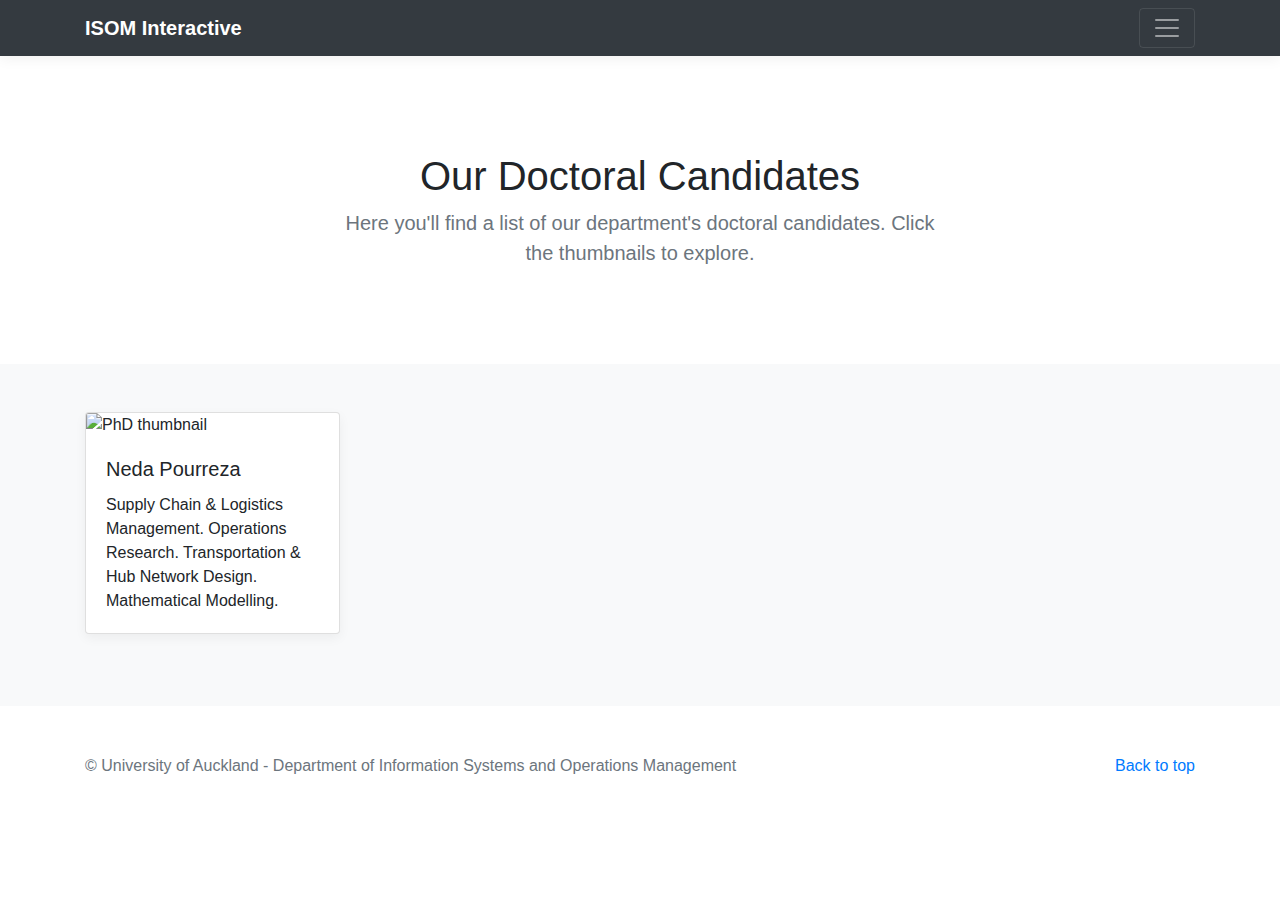
==== profiles.html @ 83c90c2b "Commit profiles prototype" ====
<!doctype html>
<html lang="en">

<head>
  <meta charset="utf-8">
  <meta name="viewport" content="width=device-width, initial-scale=1, shrink-to-fit=no">
  <meta name="description" content="Website for ISOM's touch screen display">
  <meta name="author" content="Shohil Kishore - University of Auckland ISOM Department">
  <!-- Favicon required -->
  <link rel="icon" href="images/favicon.ico">

  <!-- Page title -->
  <title>Our Doctoral Candidates</title>

  <!-- Bootstrap core CSS -->
  <link href="https://maxcdn.bootstrapcdn.com/bootstrap/4.0.0/css/bootstrap.min.css" rel="stylesheet">

  <!-- Custom template styles -->
  <link href="cards.css" rel="stylesheet">
</head>

<body id="bodyTag">
  <!-- Required for page fade effect -->
  <script>document.body.className = 'fade';</script>

  <!-- Navbar -->
  <header>
    <div class="collapse bg-dark" id="navbarHeader">
      <div class="container">
        <div class="row">
          <div class="col-sm-8 col-md-7 py-4">
            <h4 class="text-white">About</h4>
            <p class="text-muted">
              Welcome to ISOM's interactive platform. Here you'll find information about our current projects as well
              as
              our PhD candidates.
              Questions or concerns? Reach out to Josephine or Shohil.
            </p>
          </div>
          <div class="col-sm-4 offset-md-1 py-4">
            <h4 class="text-white">Contact</h4>
            <ul class="list-unstyled">
              <li><span class="text-white">Josephine Lee</span></li>
              <li><span class="text-muted">Email: jyt.lee@auckland.ac.nz</span></li>
              <br>
              <li><span class="text-white">Shohil Kishore</span></li>
              <li><span class="text-muted">Email: s.kishore@auckland.ac.nz</span></li>
            </ul>
          </div>
        </div>
      </div>
    </div>
    <div class="navbar navbar-dark bg-dark box-shadow">
      <div class="container d-flex justify-content-between">
        <a href="/index.html" class="navbar-brand d-flex align-items-center">
          <strong>ISOM Interactive</strong>
        </a>
        <button class="navbar-toggler" type="button" data-toggle="collapse" data-target="#navbarHeader" aria-controls="navbarHeader"
          aria-expanded="false" aria-label="Toggle navigation">
          <span class="navbar-toggler-icon"></span>
        </button>
      </div>
    </div>
  </header>

  <main role="main">

    <!-- Jumbotron -->
    <section class="jumbotron text-center">
      <div class="container">
        <h1 class="jumbotron-heading">Our Doctoral Candidates</h1>
        <p class="lead text-muted">Here you'll find a list of our department's doctoral candidates.
          Click the thumbnails to explore.
        </p>
        <!-- <p>
          <a href="#" class="btn btn-primary my-2">Primary action</a>
          <a href="#" class="btn btn-secondary my-2">Secondary action</a>
        </p> -->
      </div>
    </section>

    <div class="album py-5 bg-light">
      <div class="container">
        <div class="row">

          <!-- First card - Neda -->
          <div class="col-md-3">
            <div class="card mb-4 box-shadow">
              <img class="card-img-top" src="./images/profiles/Neda.jpg" alt="PhD thumbnail" data-toggle="modal"
                data-target="#modal-1">
              <!-- Modal -->
              <div class="modal fade" id="modal-1" tabindex="-1" role="dialog" aria-labelledby="myModalLabel"
                aria-hidden="true">
                <div class="modal-dialog modal-dialog-centered modal-lg">
                  <div class="modal-content">
                    <div class="modal-header">
                      <h5 class="modal-title">Neda Pourreza</h5>
                      <button type="button" class="close" data-dismiss="modal" aria-label="Close">
                        <span aria-hidden="true">&times;</span>
                      </button>
                    </div>
                    <div class="modal-body">
                      <div class="col-md-6 float">
                        <img class="modal-image" src="./images/profiles/Neda.jpg" alt="Thumbnail" data-toggle="modal">
                      </div>
                      <div class="col-md-6 float">
                        <p>My thesis title: Designing a resilient supply chain network for healthcare operations: A New Zealand perspective</p>
                        <p>My country: Iran</p>
                        <p>My research interests: Supply Chain & Logistics Management, Operations Research, Transportation & Hub Network Design, Modelling Uncertainty, Mathematical Modelling</p>
                      </div>
                    </div>
                  </div>
                </div>
              </div>
              <div class="card-body">
                <h5 class="card-title">Neda Pourreza</h5>
                <p class="card-text">Supply Chain & Logistics Management. Operations Research. Transportation & Hub
                  Network Design. Mathematical Modelling.</p>
              </div>
            </div>
          </div>
        </div>
      </div>
    </div>

  </main>

  <footer class="text-muted">
    <div class="container">
      <p class="float-right">
        <a href="#">Back to top</a>
      </p>
      <p>&copy; University of Auckland - Department of Information Systems and Operations Management</p>
    </div>
  </footer>

  <!-- Bootstrap core JavaScript -->
  <script src="https://code.jquery.com/jquery-3.3.1.min.js" integrity="sha256-FgpCb/KJQlLNfOu91ta32o/NMZxltwRo8QtmkMRdAu8="
    crossorigin="anonymous"></script>
  <script src="https://cdnjs.cloudflare.com/ajax/libs/popper.js/1.12.9/umd/popper.min.js" integrity="sha384-ApNbgh9B+Y1QKtv3Rn7W3mgPxhU9K/ScQsAP7hUibX39j7fakFPskvXusvfa0b4Q"
    crossorigin="anonymous"></script>
  <script src="https://maxcdn.bootstrapcdn.com/bootstrap/4.0.0/js/bootstrap.min.js" integrity="sha384-JZR6Spejh4U02d8jOt6vLEHfe/JQGiRRSQQxSfFWpi1MquVdAyjUar5+76PVCmYl"
    crossorigin="anonymous"></script>
  <script src="https://cdnjs.cloudflare.com/ajax/libs/holder/2.9.4/holder.min.js"></script>
  <script src="https://code.jquery.com/ui/1.12.0/jquery-ui.min.js" integrity="sha256-eGE6blurk5sHj+rmkfsGYeKyZx3M4bG+ZlFyA7Kns7E="
    crossorigin="anonymous"></script>

  <!-- JavaScript file -->
  <script src="cards.js"></script>

</body>

</html>
---- cards.css ----
:root {
  --jumbotron-padding-y: 3rem;
}

.jumbotron {
  padding-top: var(--jumbotron-padding-y);
  padding-bottom: var(--jumbotron-padding-y);
  margin-bottom: 0;
  background-color: #fff;
}
@media (min-width: 768px) {
  .jumbotron {
    padding-top: calc(var(--jumbotron-padding-y) * 2);
    padding-bottom: calc(var(--jumbotron-padding-y) * 2);
  }
}

.jumbotron p:last-child {
  margin-bottom: 0;
}

.jumbotron-heading {
  font-weight: 300;
}

.jumbotron .container {
  max-width: 40rem;
}

footer {
  padding-top: 3rem;
  padding-bottom: 3rem;
}

footer p {
  margin-bottom: .25rem;
}

.box-shadow { 
  box-shadow: 0 .25rem .75rem rgba(0, 0, 0, .05); 
}

.bmd-modalContent {
  box-shadow: none;
  background-color: transparent;
  border: 0;
}

.iframe-container {
  overflow: hidden;
  padding-top: 56.25%;
  position: relative;
}

.iframe-container iframe {
   border: 0;
   height: 100%;
   left: 0;
   position: absolute;
   top: 0;
   width: 100%;
}

body {
  opacity: 1;
  transition: 1s opacity;
}

body.fade {
    opacity: 0;
    transition: none;
}

.modal-body {
  overflow: auto;
  padding-top: 4%;
}

.float {
  float: left;
  width: 50%;
}

.modal-image {
  width: 100%;
  height: auto;
  padding-bottom: 5%;
}
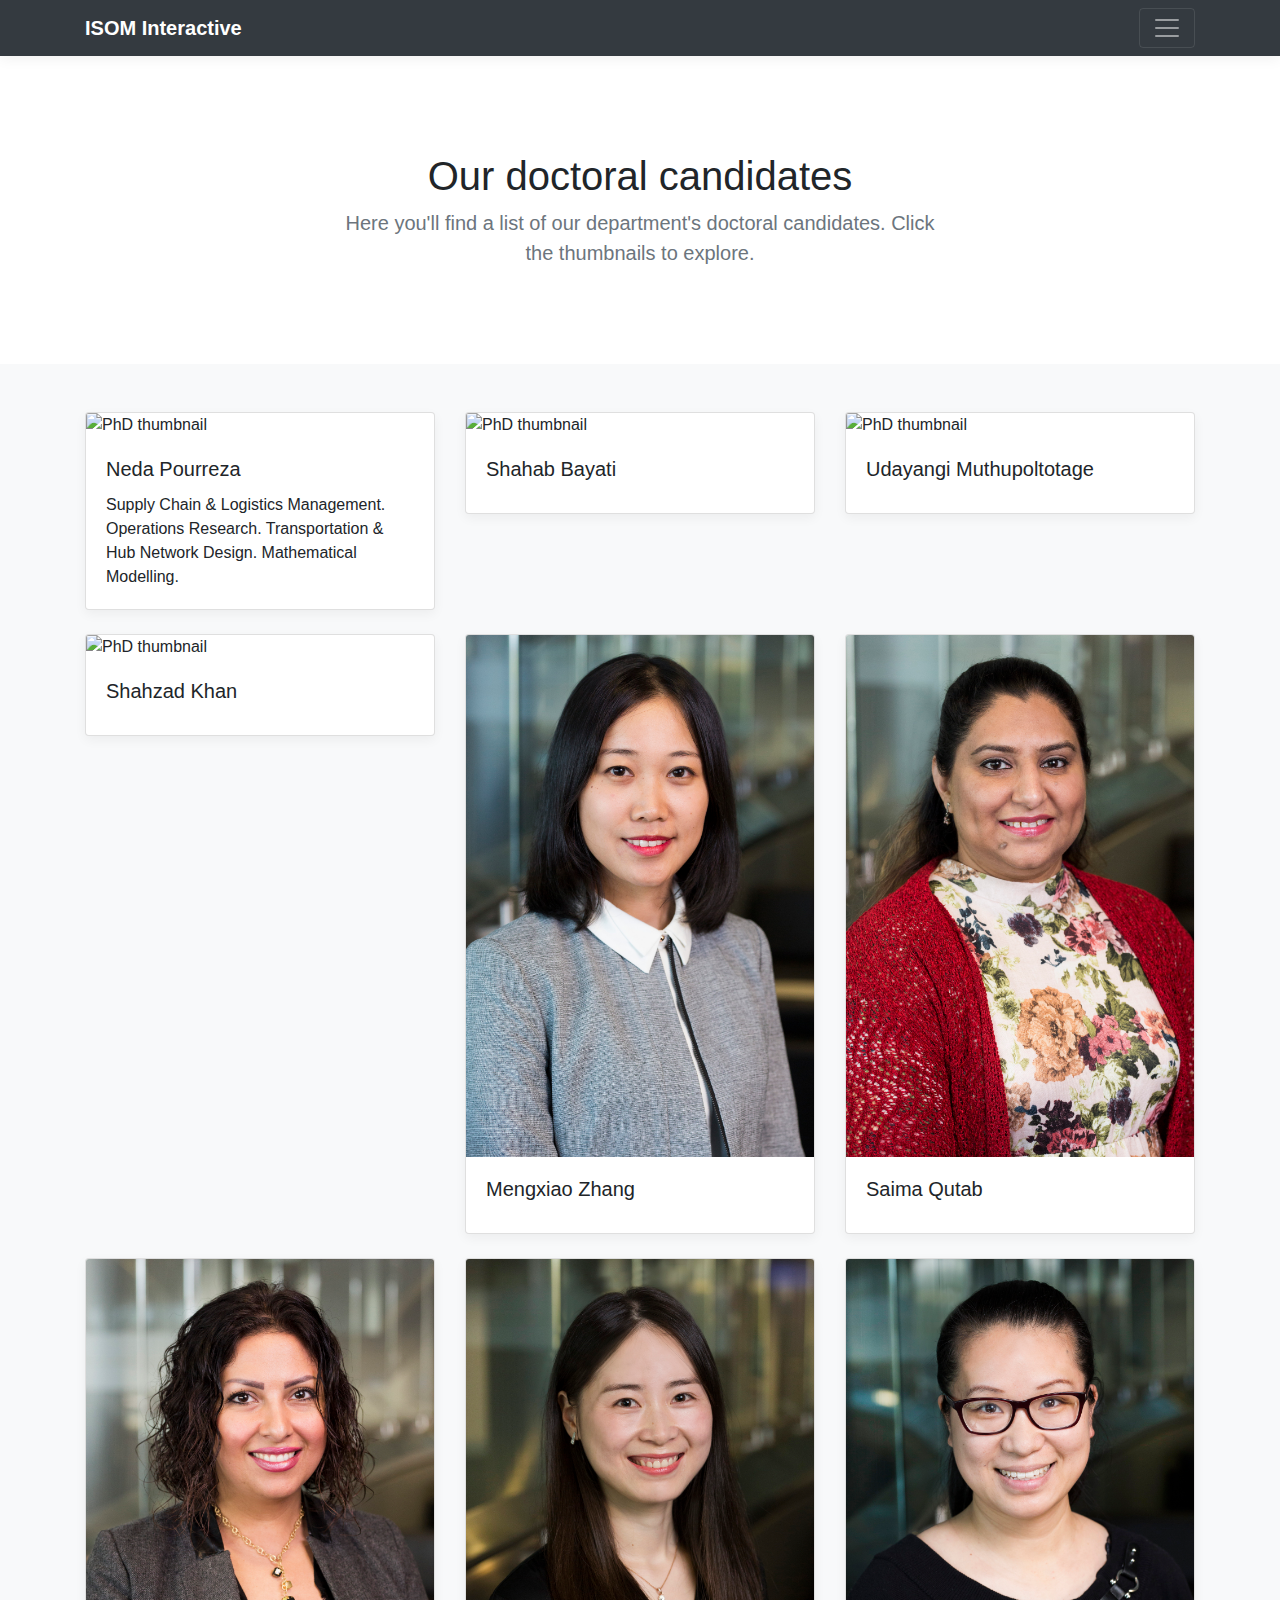
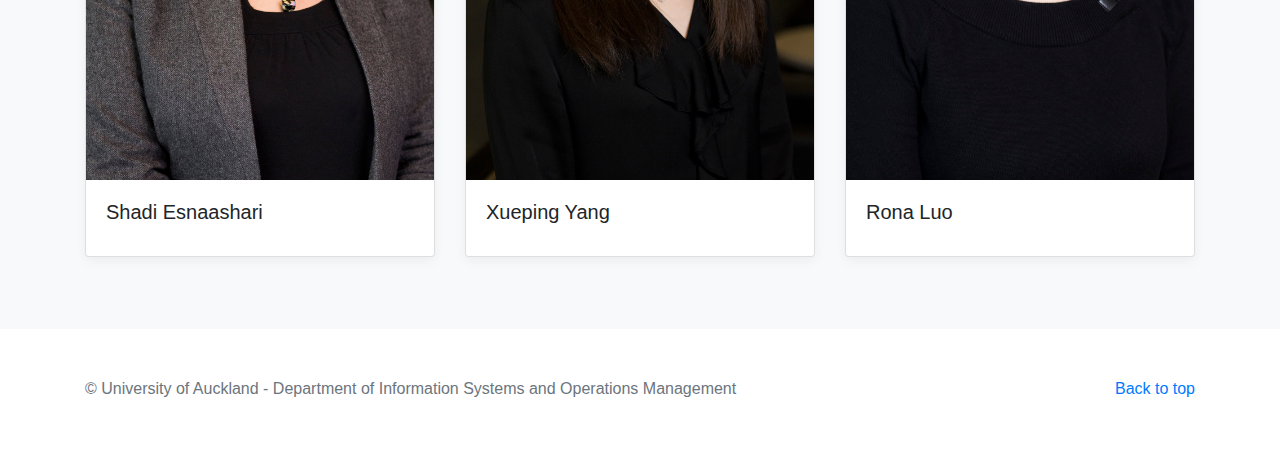
==== commit fa9cf85d: "Added profiles page link" ====
--- a/profiles.html
+++ b/profiles.html
@@ -10,7 +10,7 @@
   <link rel="icon" href="images/favicon.ico">
 
   <!-- Page title -->
-  <title>Our Doctoral Candidates</title>
+  <title>Our doctoral candidates</title>
 
   <!-- Bootstrap core CSS -->
   <link href="https://maxcdn.bootstrapcdn.com/bootstrap/4.0.0/css/bootstrap.min.css" rel="stylesheet">
@@ -28,16 +28,29 @@
     <div class="collapse bg-dark" id="navbarHeader">
       <div class="container">
         <div class="row">
-          <div class="col-sm-8 col-md-7 py-4">
-            <h4 class="text-white">About</h4>
+          <!-- <div class="col-sm-4 col-md-4 py-4">
+          <h4 class="text-white">About</h4>
+          <p class="text-muted">
+            Welcome to ISOM's interactive platform. Here you'll find information about our current projects as well as
+            our PhD candidates.
+            Questions or concerns? Reach out to Josephine or Shohil.
+          </p>
+        </div> -->
+          <div class="col-sm-4 col-md-8 py-4">
+            <a class="remove-hover" href="/index.html">
+              <h4 class="text-white">Our projects</h4>
+            </a>
             <p class="text-muted">
-              Welcome to ISOM's interactive platform. Here you'll find information about our current projects as well
-              as
-              our PhD candidates.
-              Questions or concerns? Reach out to Josephine or Shohil.
+              Here you'll find a collection of our department's current projects, research and ideas.
             </p>
-          </div>
-          <div class="col-sm-4 offset-md-1 py-4">
+            <a class="remove-hover" href="/profiles.html">
+              <h4 class="text-white">Our doctoral candidates</h4>
+            </a>
+            <p class="text-muted">
+              Here you'll find a list of our department's doctoral candidates.
+            </p>
+          </div>
+          <div class="col-sm-4 col-md-4 py-4">
             <h4 class="text-white">Contact</h4>
             <ul class="list-unstyled">
               <li><span class="text-white">Josephine Lee</span></li>
@@ -68,7 +81,7 @@
     <!-- Jumbotron -->
     <section class="jumbotron text-center">
       <div class="container">
-        <h1 class="jumbotron-heading">Our Doctoral Candidates</h1>
+        <h1 class="jumbotron-heading">Our doctoral candidates</h1>
         <p class="lead text-muted">Here you'll find a list of our department's doctoral candidates.
           Click the thumbnails to explore.
         </p>
@@ -84,7 +97,7 @@
         <div class="row">
 
           <!-- First card - Neda -->
-          <div class="col-md-3">
+          <div class="col-md-4">
             <div class="card mb-4 box-shadow">
               <img class="card-img-top" src="./images/profiles/Neda.jpg" alt="PhD thumbnail" data-toggle="modal"
                 data-target="#modal-1">
@@ -104,9 +117,11 @@
                         <img class="modal-image" src="./images/profiles/Neda.jpg" alt="Thumbnail" data-toggle="modal">
                       </div>
                       <div class="col-md-6 float">
-                        <p>My thesis title: Designing a resilient supply chain network for healthcare operations: A New Zealand perspective</p>
+                        <p>My thesis title: Designing a resilient supply chain network for healthcare operations: A New
+                          Zealand perspective</p>
                         <p>My country: Iran</p>
-                        <p>My research interests: Supply Chain & Logistics Management, Operations Research, Transportation & Hub Network Design, Modelling Uncertainty, Mathematical Modelling</p>
+                        <p>My research interests: Supply Chain & Logistics Management, Operations Research,
+                          Transportation & Hub Network Design, Modelling Uncertainty, Mathematical Modelling</p>
                       </div>
                     </div>
                   </div>
@@ -116,6 +131,270 @@
                 <h5 class="card-title">Neda Pourreza</h5>
                 <p class="card-text">Supply Chain & Logistics Management. Operations Research. Transportation & Hub
                   Network Design. Mathematical Modelling.</p>
+              </div>
+            </div>
+          </div>
+
+          <!-- Second card - Shahab -->
+          <div class="col-md-4">
+            <div class="card mb-4 box-shadow">
+              <img class="card-img-top" src="./images/profiles/Shahab.jpg" alt="PhD thumbnail" data-toggle="modal"
+                data-target="#modal-2">
+              <!-- Modal -->
+              <div class="modal fade" id="modal-2" tabindex="-1" role="dialog" aria-labelledby="myModalLabel"
+                aria-hidden="true">
+                <div class="modal-dialog modal-dialog-centered modal-lg">
+                  <div class="modal-content">
+                    <div class="modal-header">
+                      <h5 class="modal-title">Shahab Bayati</h5>
+                      <button type="button" class="close" data-dismiss="modal" aria-label="Close">
+                        <span aria-hidden="true">&times;</span>
+                      </button>
+                    </div>
+                    <div class="modal-body">
+                      <div class="col-md-6 float">
+                        <img class="modal-image" src="./images/profiles/Shahab.jpg" alt="Thumbnail" data-toggle="modal">
+                      </div>
+                      <div class="col-md-6 float">
+                      </div>
+                    </div>
+                  </div>
+                </div>
+              </div>
+              <div class="card-body">
+                <h5 class="card-title">Shahab Bayati</h5>
+                <p class="card-text"></p>
+              </div>
+            </div>
+          </div>
+
+          <!-- Third card - Udayangi -->
+          <div class="col-md-4">
+            <div class="card mb-4 box-shadow">
+              <img class="card-img-top" src="./images/profiles/Udayangi.jpg" alt="PhD thumbnail" data-toggle="modal"
+                data-target="#modal-3">
+              <!-- Modal -->
+              <div class="modal fade" id="modal-3" tabindex="-1" role="dialog" aria-labelledby="myModalLabel"
+                aria-hidden="true">
+                <div class="modal-dialog modal-dialog-centered modal-lg">
+                  <div class="modal-content">
+                    <div class="modal-header">
+                      <h5 class="modal-title">Udayangi Muthupoltotage</h5>
+                      <button type="button" class="close" data-dismiss="modal" aria-label="Close">
+                        <span aria-hidden="true">&times;</span>
+                      </button>
+                    </div>
+                    <div class="modal-body">
+                      <div class="col-md-6 float">
+                        <img class="modal-image" src="./images/profiles/Udayangi.jpg" alt="Thumbnail" data-toggle="modal">
+                      </div>
+                      <div class="col-md-6 float">
+                      </div>
+                    </div>
+                  </div>
+                </div>
+              </div>
+              <div class="card-body">
+                <h5 class="card-title">Udayangi Muthupoltotage</h5>
+                <p class="card-text"></p>
+              </div>
+            </div>
+          </div>
+
+          <!-- Fourth card - Shahzad -->
+          <div class="col-md-4">
+            <div class="card mb-4 box-shadow">
+              <img class="card-img-top" src="./images/profiles/Shahzad.jpg" alt="PhD thumbnail" data-toggle="modal"
+                data-target="#modal-4">
+              <!-- Modal -->
+              <div class="modal fade" id="modal-4" tabindex="-1" role="dialog" aria-labelledby="myModalLabel"
+                aria-hidden="true">
+                <div class="modal-dialog modal-dialog-centered modal-lg">
+                  <div class="modal-content">
+                    <div class="modal-header">
+                      <h5 class="modal-title">Shahzad Khan</h5>
+                      <button type="button" class="close" data-dismiss="modal" aria-label="Close">
+                        <span aria-hidden="true">&times;</span>
+                      </button>
+                    </div>
+                    <div class="modal-body">
+                      <div class="col-md-6 float">
+                        <img class="modal-image" src="./images/profiles/Shahzad.jpg" alt="Thumbnail" data-toggle="modal">
+                      </div>
+                      <div class="col-md-6 float">
+                      </div>
+                    </div>
+                  </div>
+                </div>
+              </div>
+              <div class="card-body">
+                <h5 class="card-title">Shahzad Khan</h5>
+                <p class="card-text"></p>
+              </div>
+            </div>
+          </div>
+
+          <!-- Fifth card - Mengxiao -->
+          <div class="col-md-4">
+            <div class="card mb-4 box-shadow">
+              <img class="card-img-top" src="./images/profiles/Mengxiao.jpg" alt="PhD thumbnail" data-toggle="modal"
+                data-target="#modal-5">
+              <!-- Modal -->
+              <div class="modal fade" id="modal-5" tabindex="-1" role="dialog" aria-labelledby="myModalLabel"
+                aria-hidden="true">
+                <div class="modal-dialog modal-dialog-centered modal-lg">
+                  <div class="modal-content">
+                    <div class="modal-header">
+                      <h5 class="modal-title">Mengxiao Zhang</h5>
+                      <button type="button" class="close" data-dismiss="modal" aria-label="Close">
+                        <span aria-hidden="true">&times;</span>
+                      </button>
+                    </div>
+                    <div class="modal-body">
+                      <div class="col-md-6 float">
+                        <img class="modal-image" src="./images/profiles/Mengxiao.jpg" alt="Thumbnail" data-toggle="modal">
+                      </div>
+                      <div class="col-md-6 float">
+                      </div>
+                    </div>
+                  </div>
+                </div>
+              </div>
+              <div class="card-body">
+                <h5 class="card-title">Mengxiao Zhang</h5>
+                <p class="card-text"></p>
+              </div>
+            </div>
+          </div>
+
+          <!-- Sixth card - Saima -->
+          <div class="col-md-4">
+            <div class="card mb-4 box-shadow">
+              <img class="card-img-top" src="./images/profiles/Saima.jpg" alt="PhD thumbnail" data-toggle="modal"
+                data-target="#modal-6">
+              <!-- Modal -->
+              <div class="modal fade" id="modal-6" tabindex="-1" role="dialog" aria-labelledby="myModalLabel"
+                aria-hidden="true">
+                <div class="modal-dialog modal-dialog-centered modal-lg">
+                  <div class="modal-content">
+                    <div class="modal-header">
+                      <h5 class="modal-title">Saima Qutab</h5>
+                      <button type="button" class="close" data-dismiss="modal" aria-label="Close">
+                        <span aria-hidden="true">&times;</span>
+                      </button>
+                    </div>
+                    <div class="modal-body">
+                      <div class="col-md-6 float">
+                        <img class="modal-image" src="./images/profiles/Saima.jpg" alt="Thumbnail" data-toggle="modal">
+                      </div>
+                      <div class="col-md-6 float">
+                      </div>
+                    </div>
+                  </div>
+                </div>
+              </div>
+              <div class="card-body">
+                <h5 class="card-title">Saima Qutab</h5>
+                <p class="card-text"></p>
+              </div>
+            </div>
+          </div>
+
+          <!-- Seventh card - Shadi -->
+          <div class="col-md-4">
+            <div class="card mb-4 box-shadow">
+              <img class="card-img-top" src="./images/profiles/Shadi.jpg" alt="PhD thumbnail" data-toggle="modal"
+                data-target="#modal-7">
+              <!-- Modal -->
+              <div class="modal fade" id="modal-7" tabindex="-1" role="dialog" aria-labelledby="myModalLabel"
+                aria-hidden="true">
+                <div class="modal-dialog modal-dialog-centered modal-lg">
+                  <div class="modal-content">
+                    <div class="modal-header">
+                      <h5 class="modal-title">Shadi Esnaashari</h5>
+                      <button type="button" class="close" data-dismiss="modal" aria-label="Close">
+                        <span aria-hidden="true">&times;</span>
+                      </button>
+                    </div>
+                    <div class="modal-body">
+                      <div class="col-md-6 float">
+                        <img class="modal-image" src="./images/profiles/Shadi.jpg" alt="Thumbnail" data-toggle="modal">
+                      </div>
+                      <div class="col-md-6 float">
+                      </div>
+                    </div>
+                  </div>
+                </div>
+              </div>
+              <div class="card-body">
+                <h5 class="card-title">Shadi Esnaashari</h5>
+                <p class="card-text"></p>
+              </div>
+            </div>
+          </div>
+
+          <!-- Eighth card - Xueping -->
+          <div class="col-md-4">
+            <div class="card mb-4 box-shadow">
+              <img class="card-img-top" src="./images/profiles/Xueping.jpg" alt="PhD thumbnail" data-toggle="modal"
+                data-target="#modal-8">
+              <!-- Modal -->
+              <div class="modal fade" id="modal-8" tabindex="-1" role="dialog" aria-labelledby="myModalLabel"
+                aria-hidden="true">
+                <div class="modal-dialog modal-dialog-centered modal-lg">
+                  <div class="modal-content">
+                    <div class="modal-header">
+                      <h5 class="modal-title">Xueping Yang</h5>
+                      <button type="button" class="close" data-dismiss="modal" aria-label="Close">
+                        <span aria-hidden="true">&times;</span>
+                      </button>
+                    </div>
+                    <div class="modal-body">
+                      <div class="col-md-6 float">
+                        <img class="modal-image" src="./images/profiles/Xueping.jpg" alt="Thumbnail" data-toggle="modal">
+                      </div>
+                      <div class="col-md-6 float">
+                      </div>
+                    </div>
+                  </div>
+                </div>
+              </div>
+              <div class="card-body">
+                <h5 class="card-title">Xueping Yang</h5>
+                <p class="card-text"></p>
+              </div>
+            </div>
+          </div>
+
+          <!-- Eighth card - Xueping -->
+          <div class="col-md-4">
+            <div class="card mb-4 box-shadow">
+              <img class="card-img-top" src="./images/profiles/Rona.jpg" alt="PhD thumbnail" data-toggle="modal"
+                data-target="#modal-9">
+              <!-- Modal -->
+              <div class="modal fade" id="modal-9" tabindex="-1" role="dialog" aria-labelledby="myModalLabel"
+                aria-hidden="true">
+                <div class="modal-dialog modal-dialog-centered modal-lg">
+                  <div class="modal-content">
+                    <div class="modal-header">
+                      <h5 class="modal-title">Rona Luo</h5>
+                      <button type="button" class="close" data-dismiss="modal" aria-label="Close">
+                        <span aria-hidden="true">&times;</span>
+                      </button>
+                    </div>
+                    <div class="modal-body">
+                      <div class="col-md-6 float">
+                        <img class="modal-image" src="./images/profiles/Rona.jpg" alt="Thumbnail" data-toggle="modal">
+                      </div>
+                      <div class="col-md-6 float">
+                      </div>
+                    </div>
+                  </div>
+                </div>
+              </div>
+              <div class="card-body">
+                <h5 class="card-title">Rona Luo</h5>
+                <p class="card-text"></p>
               </div>
             </div>
           </div>
--- a/cards.css
+++ b/cards.css
@@ -85,4 +85,9 @@
   width: 100%;
   height: auto;
   padding-bottom: 5%;
+}
+
+.remove-hover {
+  text-decoration: none !important;
+  
 }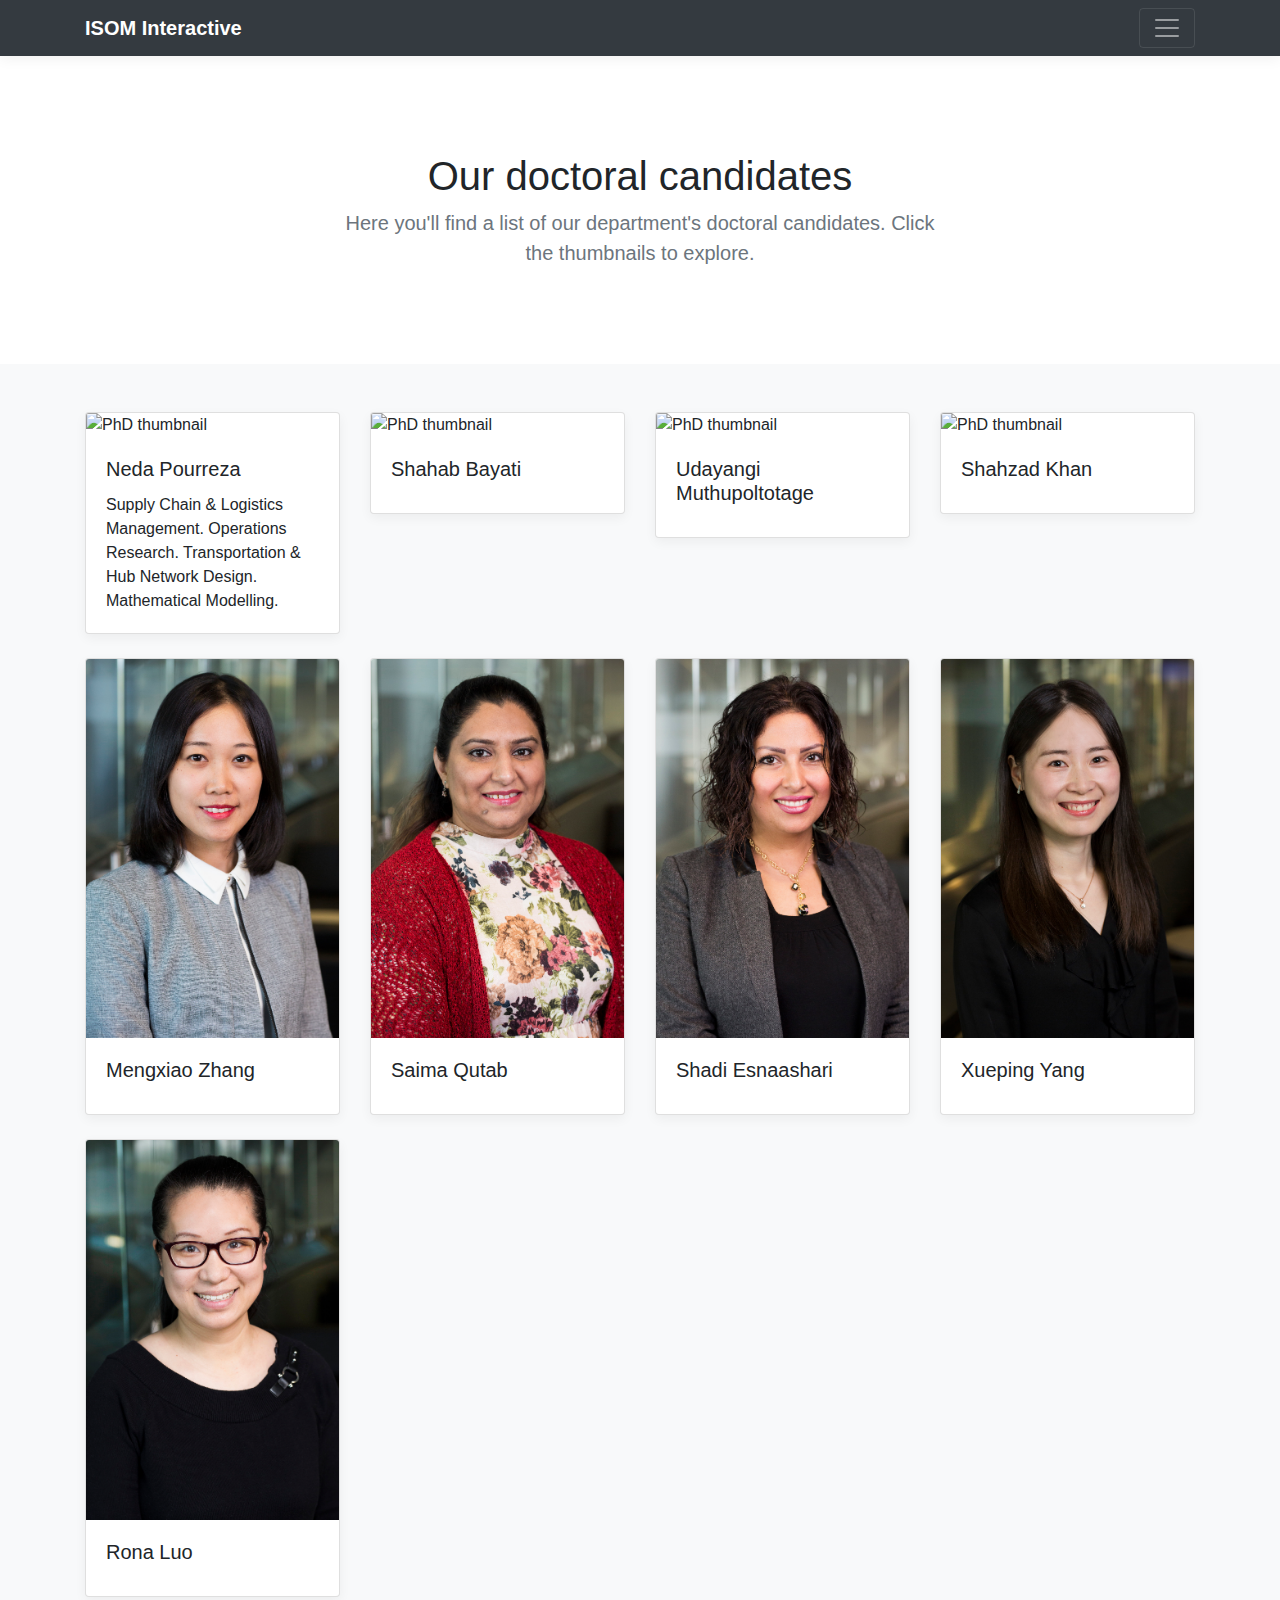
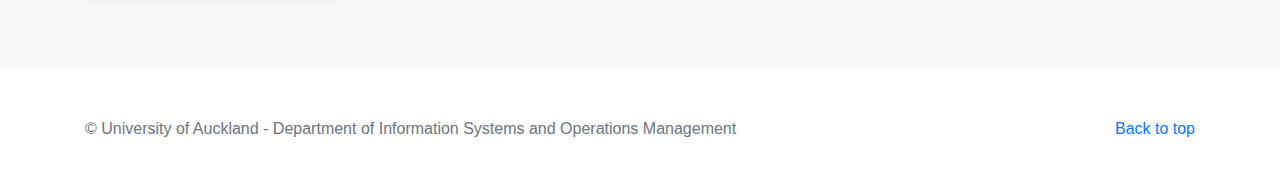
==== commit c2b206c8: "Changed grid layout" ====
--- a/profiles.html
+++ b/profiles.html
@@ -28,14 +28,6 @@
     <div class="collapse bg-dark" id="navbarHeader">
       <div class="container">
         <div class="row">
-          <!-- <div class="col-sm-4 col-md-4 py-4">
-          <h4 class="text-white">About</h4>
-          <p class="text-muted">
-            Welcome to ISOM's interactive platform. Here you'll find information about our current projects as well as
-            our PhD candidates.
-            Questions or concerns? Reach out to Josephine or Shohil.
-          </p>
-        </div> -->
           <div class="col-sm-4 col-md-8 py-4">
             <a class="remove-hover" href="/index.html">
               <h4 class="text-white">Our projects</h4>
@@ -85,10 +77,6 @@
         <p class="lead text-muted">Here you'll find a list of our department's doctoral candidates.
           Click the thumbnails to explore.
         </p>
-        <!-- <p>
-          <a href="#" class="btn btn-primary my-2">Primary action</a>
-          <a href="#" class="btn btn-secondary my-2">Secondary action</a>
-        </p> -->
       </div>
     </section>
 
@@ -97,7 +85,7 @@
         <div class="row">
 
           <!-- First card - Neda -->
-          <div class="col-md-4">
+          <div class="col-md-3">
             <div class="card mb-4 box-shadow">
               <img class="card-img-top" src="./images/profiles/Neda.jpg" alt="PhD thumbnail" data-toggle="modal"
                 data-target="#modal-1">
@@ -136,7 +124,7 @@
           </div>
 
           <!-- Second card - Shahab -->
-          <div class="col-md-4">
+          <div class="col-md-3">
             <div class="card mb-4 box-shadow">
               <img class="card-img-top" src="./images/profiles/Shahab.jpg" alt="PhD thumbnail" data-toggle="modal"
                 data-target="#modal-2">
@@ -169,7 +157,7 @@
           </div>
 
           <!-- Third card - Udayangi -->
-          <div class="col-md-4">
+          <div class="col-md-3">
             <div class="card mb-4 box-shadow">
               <img class="card-img-top" src="./images/profiles/Udayangi.jpg" alt="PhD thumbnail" data-toggle="modal"
                 data-target="#modal-3">
@@ -202,7 +190,7 @@
           </div>
 
           <!-- Fourth card - Shahzad -->
-          <div class="col-md-4">
+          <div class="col-md-3">
             <div class="card mb-4 box-shadow">
               <img class="card-img-top" src="./images/profiles/Shahzad.jpg" alt="PhD thumbnail" data-toggle="modal"
                 data-target="#modal-4">
@@ -235,7 +223,7 @@
           </div>
 
           <!-- Fifth card - Mengxiao -->
-          <div class="col-md-4">
+          <div class="col-md-3">
             <div class="card mb-4 box-shadow">
               <img class="card-img-top" src="./images/profiles/Mengxiao.jpg" alt="PhD thumbnail" data-toggle="modal"
                 data-target="#modal-5">
@@ -268,7 +256,7 @@
           </div>
 
           <!-- Sixth card - Saima -->
-          <div class="col-md-4">
+          <div class="col-md-3">
             <div class="card mb-4 box-shadow">
               <img class="card-img-top" src="./images/profiles/Saima.jpg" alt="PhD thumbnail" data-toggle="modal"
                 data-target="#modal-6">
@@ -301,7 +289,7 @@
           </div>
 
           <!-- Seventh card - Shadi -->
-          <div class="col-md-4">
+          <div class="col-md-3">
             <div class="card mb-4 box-shadow">
               <img class="card-img-top" src="./images/profiles/Shadi.jpg" alt="PhD thumbnail" data-toggle="modal"
                 data-target="#modal-7">
@@ -334,7 +322,7 @@
           </div>
 
           <!-- Eighth card - Xueping -->
-          <div class="col-md-4">
+          <div class="col-md-3">
             <div class="card mb-4 box-shadow">
               <img class="card-img-top" src="./images/profiles/Xueping.jpg" alt="PhD thumbnail" data-toggle="modal"
                 data-target="#modal-8">
@@ -367,7 +355,7 @@
           </div>
 
           <!-- Eighth card - Xueping -->
-          <div class="col-md-4">
+          <div class="col-md-3">
             <div class="card mb-4 box-shadow">
               <img class="card-img-top" src="./images/profiles/Rona.jpg" alt="PhD thumbnail" data-toggle="modal"
                 data-target="#modal-9">
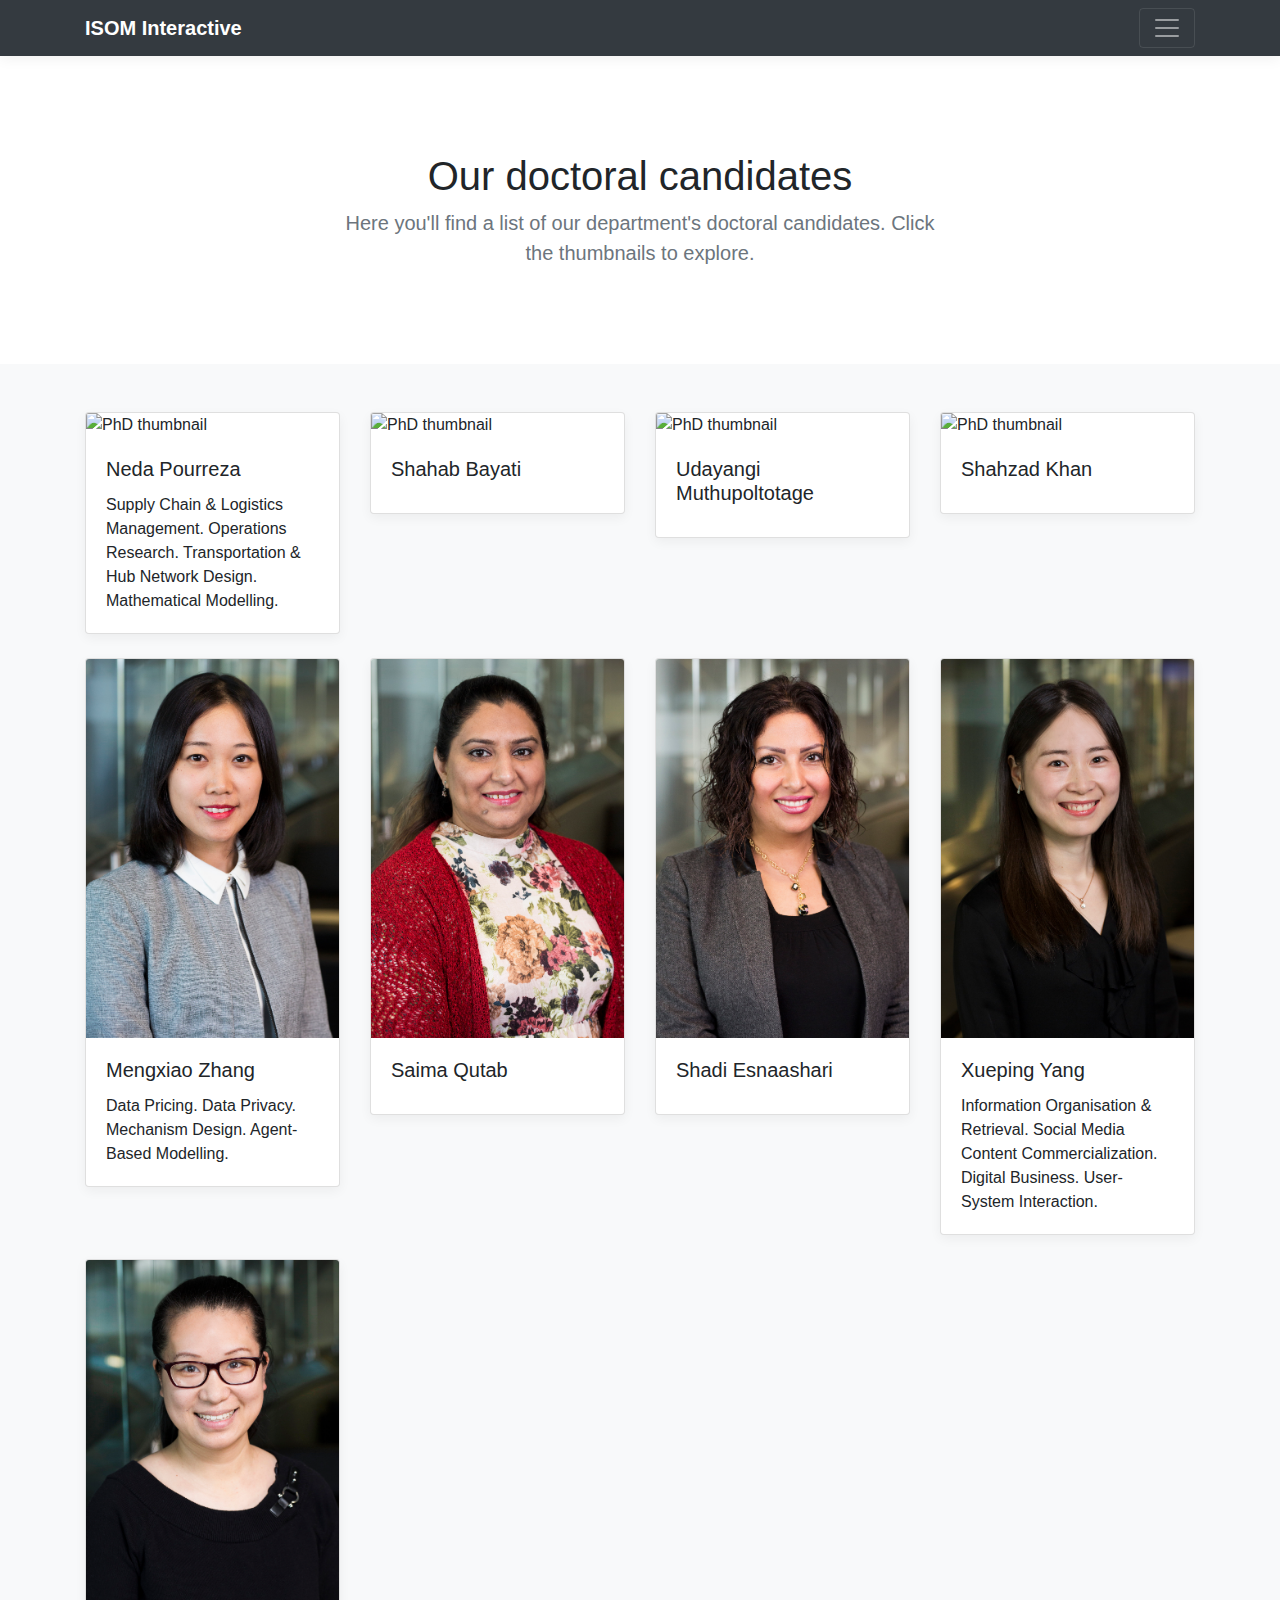
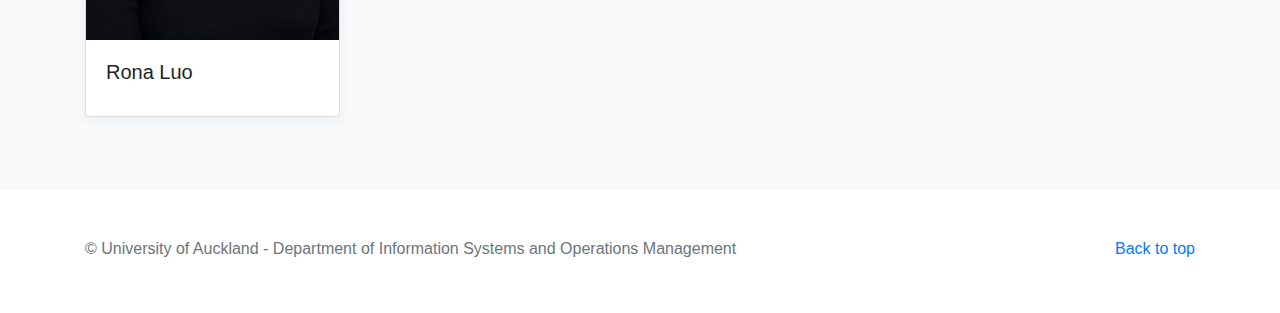
==== commit 4b9669de: "Added profiles" ====
--- a/profiles.html
+++ b/profiles.html
@@ -29,13 +29,13 @@
       <div class="container">
         <div class="row">
           <div class="col-sm-4 col-md-8 py-4">
-            <a class="remove-hover" href="/index.html">
+            <a class="remove-hover" href="./index.html">
               <h4 class="text-white">Our projects</h4>
             </a>
             <p class="text-muted">
               Here you'll find a collection of our department's current projects, research and ideas.
             </p>
-            <a class="remove-hover" href="/profiles.html">
+            <a class="remove-hover" href="./profiles.html">
               <h4 class="text-white">Our doctoral candidates</h4>
             </a>
             <p class="text-muted">
@@ -57,7 +57,7 @@
     </div>
     <div class="navbar navbar-dark bg-dark box-shadow">
       <div class="container d-flex justify-content-between">
-        <a href="/index.html" class="navbar-brand d-flex align-items-center">
+        <a href="./index.html" class="navbar-brand d-flex align-items-center">
           <strong>ISOM Interactive</strong>
         </a>
         <button class="navbar-toggler" type="button" data-toggle="collapse" data-target="#navbarHeader" aria-controls="navbarHeader"
@@ -243,6 +243,12 @@
                         <img class="modal-image" src="./images/profiles/Mengxiao.jpg" alt="Thumbnail" data-toggle="modal">
                       </div>
                       <div class="col-md-6 float">
+                        Mengxiao Zhang is a PhD candidate in the Department of Information Systems and Operations
+                        Management, University of Auckland Business School. She holds a Bachelor’s Degree in Management
+                        and a Master’s Degree in Management. Her PhD thesis looks at Incentives Mechanism for Privacy
+                        and Data Pricing in Data Marketplaces. Her research interests include data pricing, data privacy,
+                        mechanism design and agent-based modelling. Her work has appeared in academic journals such as
+                        Computers & Industrial Engineering.
                       </div>
                     </div>
                   </div>
@@ -250,7 +256,7 @@
               </div>
               <div class="card-body">
                 <h5 class="card-title">Mengxiao Zhang</h5>
-                <p class="card-text"></p>
+                <p class="card-text">Data Pricing. Data Privacy. Mechanism Design. Agent-Based Modelling.</p>
               </div>
             </div>
           </div>
@@ -342,6 +348,14 @@
                         <img class="modal-image" src="./images/profiles/Xueping.jpg" alt="Thumbnail" data-toggle="modal">
                       </div>
                       <div class="col-md-6 float">
+                        Xueping Yang is a Information Systems PhD candidate at the University of Auckland Business
+                        School. She earned her Bachelor’s and Master’s Degree from Central China Normal University.
+                        She works primarily in the area of information organization and retrieval. Her current research
+                        interests focus on social media platform content commercialization, digital business and
+                        user-system interaction. Her research has appeared in the Database for Advances in Information
+                        Systems, the proceedings of Hawaii International Conference on System Sciences (HICSS) and the
+                        Journal of China Society for Scientific and Technical Information, and Chinese language core
+                        journals.
                       </div>
                     </div>
                   </div>
@@ -349,7 +363,8 @@
               </div>
               <div class="card-body">
                 <h5 class="card-title">Xueping Yang</h5>
-                <p class="card-text"></p>
+                <p class="card-text">Information Organisation & Retrieval. Social Media Content Commercialization.
+                  Digital Business. User-System Interaction.</p>
               </div>
             </div>
           </div>
